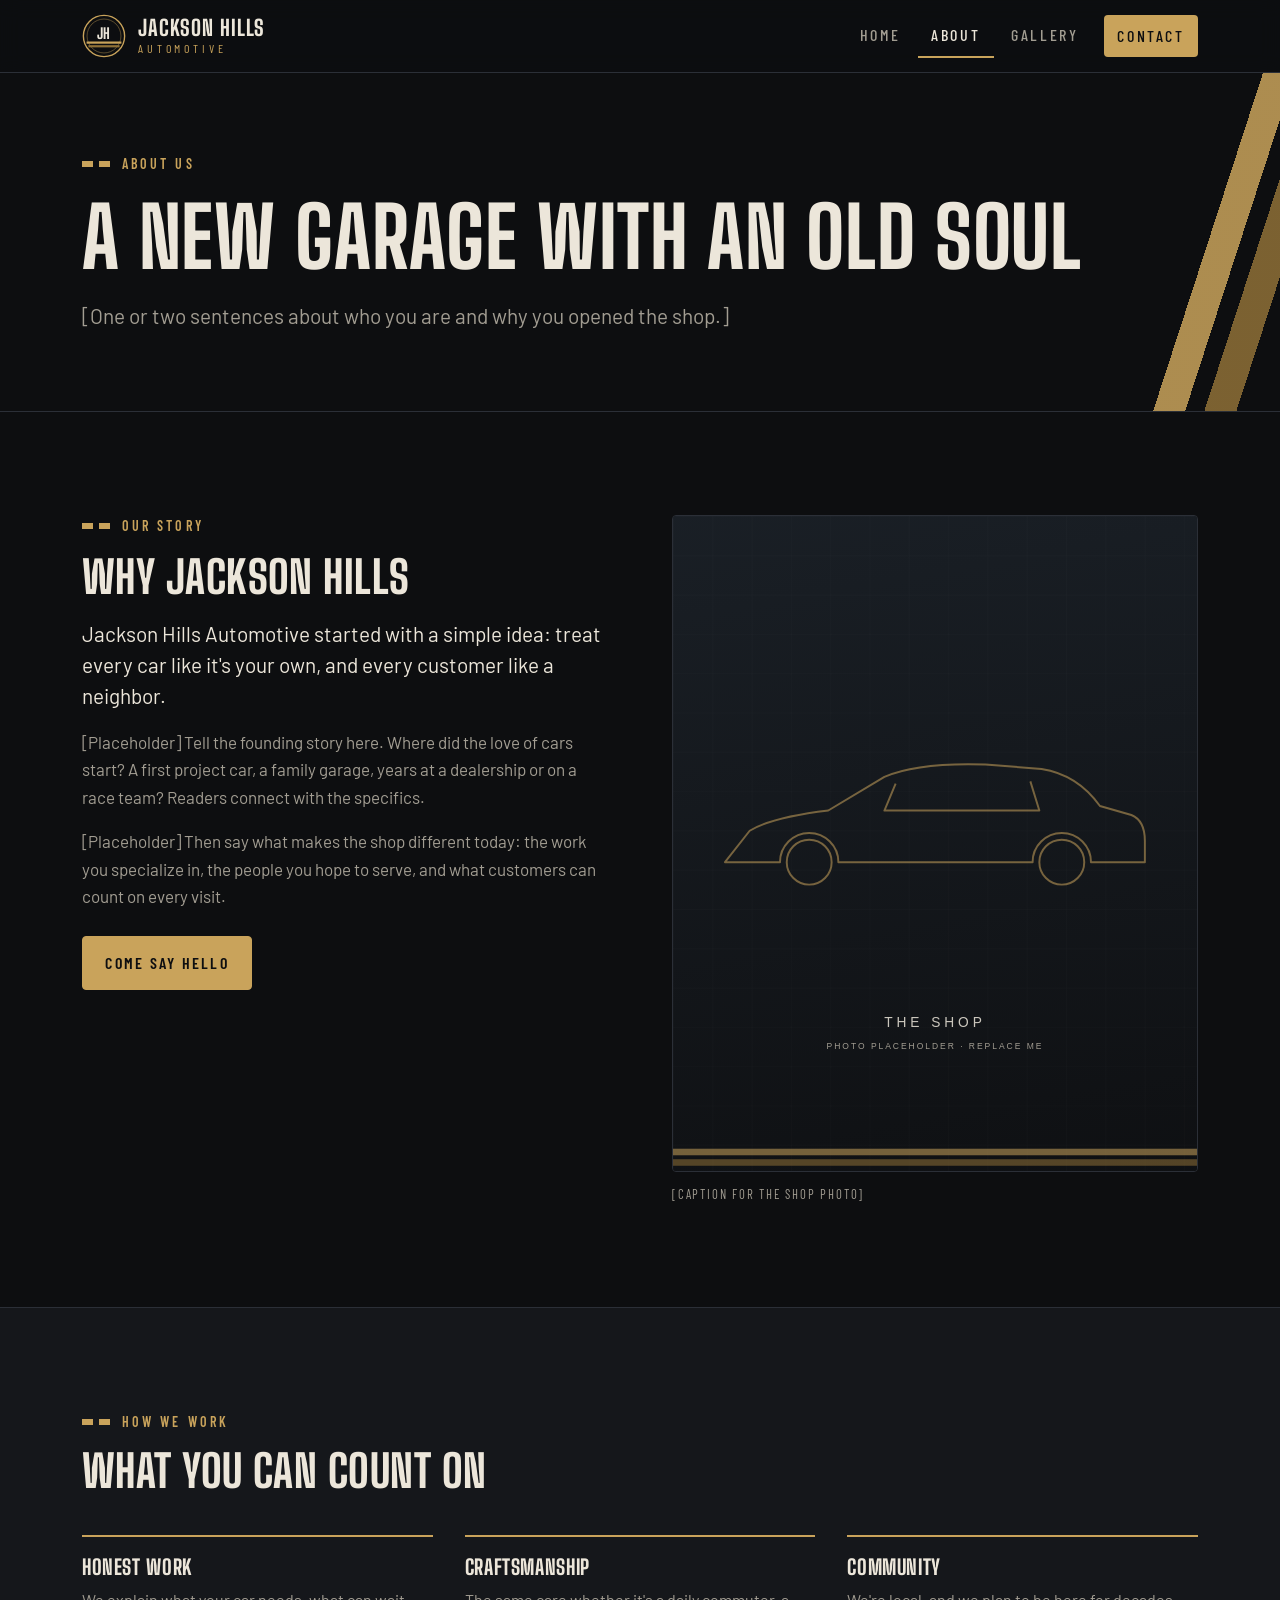
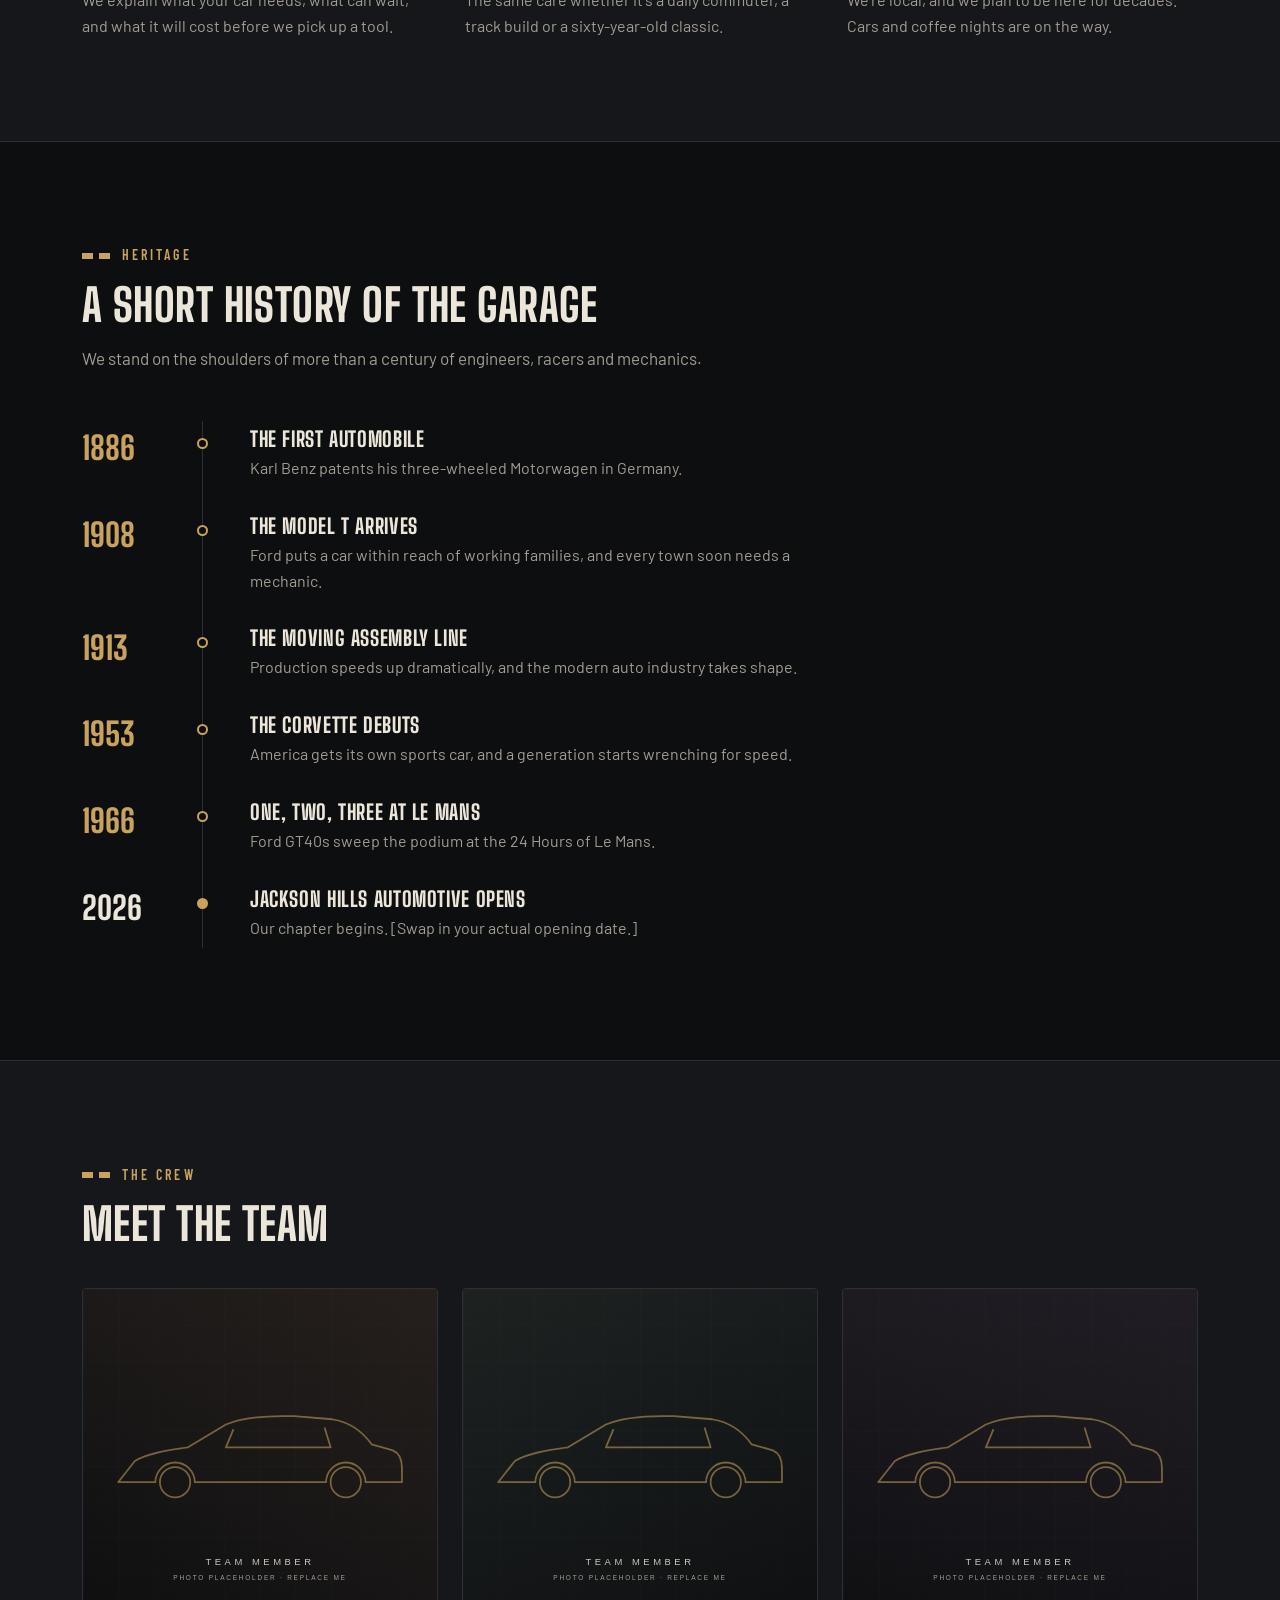
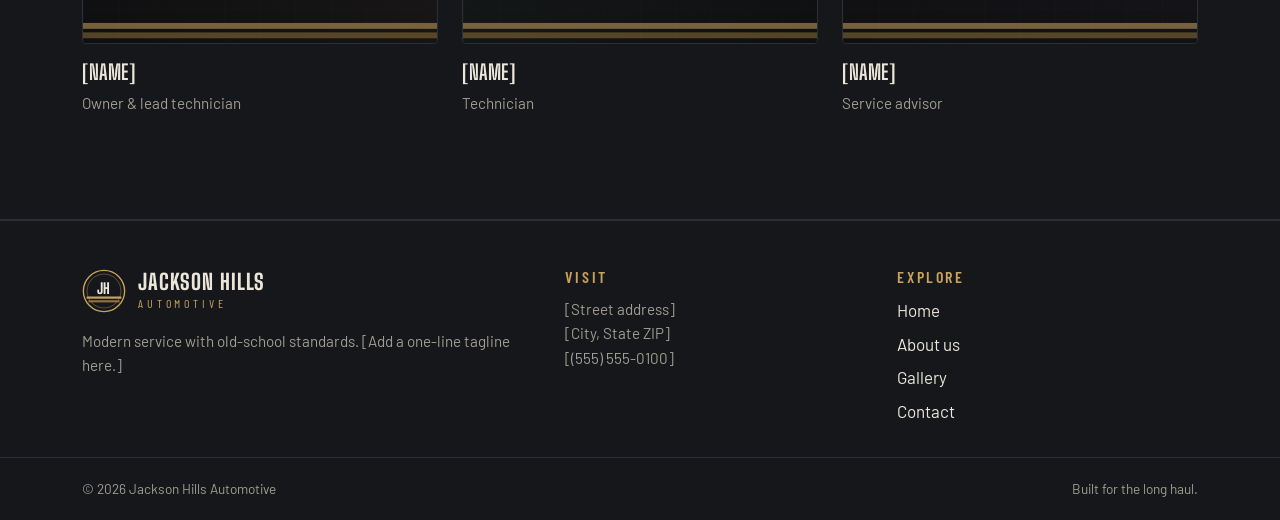
==== about.html @ db12f7b8 "Add starter website: home, about, gallery and contact pages Co-Authored-By: Claude Opus 5.5 (1M cont" ====
<!doctype html>
<html lang="en">
<head>
<meta charset="utf-8">
<meta name="viewport" content="width=device-width, initial-scale=1, viewport-fit=cover">
<title>About | Jackson Hills Automotive</title>
<meta name="description" content="The story, values and team behind Jackson Hills Automotive.">
<meta name="claude:viewport-fit-sides" content="cover">
<link rel="preconnect" href="https://fonts.googleapis.com">
<link rel="preconnect" href="https://fonts.gstatic.com" crossorigin>
<link rel="stylesheet" href="https://fonts.googleapis.com/css2?family=Barlow+Condensed:wght@500;600&family=Barlow:wght@400;500;600&family=Big+Shoulders+Display:wght@700;800;900&display=swap">
<link rel="stylesheet" href="css/style.css">
</head>
<body>
<header class="site-header">
  <div class="wrap">
    <a class="brand" href="index.html" aria-label="Jackson Hills Automotive home">
      <svg viewBox="0 0 48 48" aria-hidden="true"><circle cx="24" cy="24" r="22.5" fill="none" stroke="#c9a35b" stroke-width="1.5"/><circle cx="24" cy="24" r="18.5" fill="none" stroke="#c9a35b" stroke-opacity=".45" stroke-width="1"/><rect x="5" y="30" width="38" height="2.4" fill="#c9a35b"/><rect x="7" y="34" width="34" height="2.4" fill="#8f7037"/><text x="24" y="27" text-anchor="middle" font-family="Big Shoulders Display, Arial Narrow, sans-serif" font-weight="800" font-size="16" fill="#ece6da" letter-spacing="1">JH</text></svg>
      <span class="brand-name"><strong>Jackson Hills</strong><span>Automotive</span></span>
    </a>
    <button class="nav-toggle" type="button" aria-expanded="false" aria-controls="site-nav">Menu</button>
    <nav class="site-nav" id="site-nav" aria-label="Main">
      <ul><li><a href="index.html">Home</a></li><li><a href="about.html" aria-current="page">About</a></li><li><a href="gallery.html">Gallery</a></li><li><a class="nav-cta" href="contact.html">Contact</a></li></ul>
    </nav>
  </div>
</header>
<main>
<section class="page-head">
  <div class="wrap">
    <span class="eyebrow">About us</span>
    <h1>A new garage with an old soul</h1>
    <p class="lead">[One or two sentences about who you are and why you opened the shop.]</p>
  </div>
</section>

<section class="section">
  <div class="wrap split">
    <div class="prose">
      <span class="eyebrow">Our story</span>
      <h2>Why Jackson Hills</h2>
      <p>Jackson Hills Automotive started with a simple idea: treat every car like it's your own, and every customer like a neighbor.</p>
      <p>[Placeholder] Tell the founding story here. Where did the love of cars start? A first project car, a family garage, years at a dealership or on a race team? Readers connect with the specifics.</p>
      <p>[Placeholder] Then say what makes the shop different today: the work you specialize in, the people you hope to serve, and what customers can count on every visit.</p>
      <div class="btn-row" style="margin-top:.5rem"><a class="btn btn-primary" href="contact.html">Come say hello</a></div>
    </div>
    <figure class="framed" style="margin:0">
      <img src="images/about-shop.svg" alt="Placeholder for a photo of the shop" width="800" height="1000">
      <figcaption>[Caption for the shop photo]</figcaption>
    </figure>
  </div>
</section>

<section class="section section-alt">
  <div class="wrap">
    <div class="section-head">
      <span class="eyebrow">How we work</span>
      <h2>What you can count on</h2>
    </div>
    <ul class="values">
      <li><h3>Honest work</h3><p>We explain what your car needs, what can wait, and what it will cost before we pick up a tool.</p></li>
      <li><h3>Craftsmanship</h3><p>The same care whether it's a daily commuter, a track build or a sixty-year-old classic.</p></li>
      <li><h3>Community</h3><p>We're local, and we plan to be here for decades. Cars and coffee nights are on the way.</p></li>
    </ul>
  </div>
</section>

<section class="section">
  <div class="wrap">
    <div class="section-head">
      <span class="eyebrow">Heritage</span>
      <h2>A short history of the garage</h2>
      <p class="muted">We stand on the shoulders of more than a century of engineers, racers and mechanics.</p>
    </div>
    <ol class="timeline">
      <li><time>1886</time><div><h3>The first automobile</h3><p>Karl Benz patents his three-wheeled Motorwagen in Germany.</p></div></li>
      <li><time>1908</time><div><h3>The Model T arrives</h3><p>Ford puts a car within reach of working families, and every town soon needs a mechanic.</p></div></li>
      <li><time>1913</time><div><h3>The moving assembly line</h3><p>Production speeds up dramatically, and the modern auto industry takes shape.</p></div></li>
      <li><time>1953</time><div><h3>The Corvette debuts</h3><p>America gets its own sports car, and a generation starts wrenching for speed.</p></div></li>
      <li><time>1966</time><div><h3>One, two, three at Le Mans</h3><p>Ford GT40s sweep the podium at the 24 Hours of Le Mans.</p></div></li>
      <li class="now"><time>2026</time><div><h3>Jackson Hills Automotive opens</h3><p>Our chapter begins. [Swap in your actual opening date.]</p></div></li>
    </ol>
  </div>
</section>

<section class="section section-alt">
  <div class="wrap">
    <div class="section-head">
      <span class="eyebrow">The crew</span>
      <h2>Meet the team</h2>
    </div>
    <div class="team">
      <figure><img src="images/team-1.svg" alt="Placeholder for a team photo" width="600" height="600"><figcaption><strong>[Name]</strong><span>Owner &amp; lead technician</span></figcaption></figure>
      <figure><img src="images/team-2.svg" alt="Placeholder for a team photo" width="600" height="600"><figcaption><strong>[Name]</strong><span>Technician</span></figcaption></figure>
      <figure><img src="images/team-3.svg" alt="Placeholder for a team photo" width="600" height="600"><figcaption><strong>[Name]</strong><span>Service advisor</span></figcaption></figure>
    </div>
  </div>
</section>
</main>
<footer class="site-footer">
  <div class="wrap">
    <div>
      <a class="brand" href="index.html"><svg viewBox="0 0 48 48" aria-hidden="true"><circle cx="24" cy="24" r="22.5" fill="none" stroke="#c9a35b" stroke-width="1.5"/><circle cx="24" cy="24" r="18.5" fill="none" stroke="#c9a35b" stroke-opacity=".45" stroke-width="1"/><rect x="5" y="30" width="38" height="2.4" fill="#c9a35b"/><rect x="7" y="34" width="34" height="2.4" fill="#8f7037"/><text x="24" y="27" text-anchor="middle" font-family="Big Shoulders Display, Arial Narrow, sans-serif" font-weight="800" font-size="16" fill="#ece6da" letter-spacing="1">JH</text></svg><span class="brand-name"><strong>Jackson Hills</strong><span>Automotive</span></span></a>
      <p style="margin-top:1rem">Modern service with old-school standards. [Add a one-line tagline here.]</p>
    </div>
    <div>
      <h3>Visit</h3>
      <p>[Street address]<br>[City, State ZIP]<br>[(555) 555-0100]</p>
    </div>
    <div>
      <h3>Explore</h3>
      <ul><li><a href="index.html">Home</a></li><li><a href="about.html">About us</a></li><li><a href="gallery.html">Gallery</a></li><li><a href="contact.html">Contact</a></li></ul>
    </div>
  </div>
  <div class="footer-base"><div class="wrap"><span>&copy; <span data-year>2026</span> Jackson Hills Automotive</span><span>Built for the long haul.</span></div></div>
</footer>
<script src="js/main.js"></script>
</body>
</html>
---- css/style.css ----
/* Jackson Hills Automotive
   Layout: dark garage floor, brass heritage accents, twin racing stripes as the recurring mark.
   Single dark theme by design. */
:root {
  --ink: #0d0e10;        /* page background */
  --panel: #15171b;      /* raised surfaces */
  --panel-2: #1d2026;    /* inputs, hover */
  --line: #2b2f37;       /* hairlines */
  --fg: #ece6da;         /* warm parchment text */
  --muted: #a29d92;      /* secondary text */
  --brass: #c9a35b;      /* heritage accent */
  --brass-deep: #8f7037; /* accent shade */

  --font-display: "Big Shoulders Display", "Arial Narrow", Impact, sans-serif;
  --font-body: "Barlow", "Helvetica Neue", Arial, sans-serif;
  --font-label: "Barlow Condensed", "Arial Narrow", Arial, sans-serif;

  --step--1: 0.875rem;
  --step-0: 1.0625rem;
  --step-1: 1.3rem;
  --step-2: 1.75rem;
  --step-3: clamp(2.1rem, 4vw, 2.8rem);
  --step-4: clamp(2.8rem, 7vw, 5.2rem);

  --radius: 4px;
  --wrap: 1180px;
  color-scheme: dark;
}

*, *::before, *::after { box-sizing: border-box; }
html { scroll-behavior: smooth; }
@media (prefers-reduced-motion: reduce) {
  html { scroll-behavior: auto; }
  *, *::before, *::after { animation: none !important; transition: none !important; }
}

body {
  margin: 0;
  background: var(--ink);
  color: var(--fg);
  font-family: var(--font-body);
  font-size: var(--step-0);
  line-height: 1.6;
  -webkit-font-smoothing: antialiased;
}
body::before {
  content: "";
  position: fixed;
  inset: 0 0 auto;
  height: env(safe-area-inset-top, 0px);
  z-index: 60;
  background: var(--ink);
}

img { max-width: 100%; height: auto; display: block; }
a { color: var(--brass); }
a:focus-visible, button:focus-visible, input:focus-visible, select:focus-visible, textarea:focus-visible {
  outline: 2px solid var(--brass);
  outline-offset: 3px;
}

.wrap {
  max-width: var(--wrap);
  margin-inline: auto;
  padding-left: max(16px, env(safe-area-inset-left, 0px));
  padding-right: max(16px, env(safe-area-inset-right, 0px));
}
@media (min-width: 700px) {
  .wrap { padding-left: max(32px, env(safe-area-inset-left, 0px)); padding-right: max(32px, env(safe-area-inset-right, 0px)); }
}

h1, h2, h3 {
  font-family: var(--font-display);
  font-weight: 800;
  line-height: 1.02;
  letter-spacing: 0.01em;
  text-transform: uppercase;
  text-wrap: balance;
  margin: 0;
}
h1 { font-size: var(--step-4); }
h2 { font-size: var(--step-3); }
h3 { font-size: var(--step-1); letter-spacing: 0.03em; }
p { margin: 0; max-width: 65ch; }

.eyebrow {
  font-family: var(--font-label);
  font-weight: 600;
  font-size: var(--step--1);
  letter-spacing: 0.22em;
  text-transform: uppercase;
  color: var(--brass);
  display: inline-flex;
  align-items: center;
  gap: 0.75rem;
}
.eyebrow::before {
  content: "";
  width: 28px;
  height: 6px;
  background: linear-gradient(90deg, var(--brass) 0 40%, transparent 40% 60%, var(--brass) 60%);
}
.lead { font-size: var(--step-1); color: var(--muted); line-height: 1.5; }
.muted { color: var(--muted); }

/* Buttons */
.btn {
  display: inline-flex;
  align-items: center;
  gap: 0.6rem;
  font-family: var(--font-label);
  font-weight: 600;
  font-size: 1rem;
  letter-spacing: 0.14em;
  text-transform: uppercase;
  text-decoration: none;
  padding: 0.85rem 1.4rem;
  border-radius: var(--radius);
  border: 1px solid var(--brass);
  cursor: pointer;
  transition: background 0.2s, color 0.2s, transform 0.2s;
}
.btn-primary { background: var(--brass); color: var(--ink); }
.btn-primary:hover { background: var(--fg); border-color: var(--fg); }
.btn-ghost { background: transparent; color: var(--fg); border-color: var(--line); }
.btn-ghost:hover { border-color: var(--brass); color: var(--brass); }
.btn-row { display: flex; flex-wrap: wrap; gap: 0.75rem; }

/* Header */
.site-header {
  position: sticky;
  top: env(safe-area-inset-top, 0px);
  z-index: 50;
  background: color-mix(in srgb, var(--ink) 88%, transparent);
  backdrop-filter: blur(10px);
  -webkit-backdrop-filter: blur(10px);
  border-bottom: 1px solid var(--line);
}
.site-header .wrap {
  display: flex;
  align-items: center;
  justify-content: space-between;
  gap: 1rem;
  min-height: 72px;
}
.brand {
  display: flex;
  align-items: center;
  gap: 0.75rem;
  text-decoration: none;
  color: var(--fg);
}
.brand svg { width: 44px; height: 44px; flex: none; }
.brand-name { display: flex; flex-direction: column; line-height: 1; }
.brand-name strong {
  font-family: var(--font-display);
  font-weight: 800;
  font-size: 1.35rem;
  letter-spacing: 0.04em;
  text-transform: uppercase;
}
.brand-name span {
  font-family: var(--font-label);
  font-size: 0.75rem;
  letter-spacing: 0.32em;
  text-transform: uppercase;
  color: var(--brass);
  margin-top: 0.2rem;
}
.nav-toggle {
  display: none;
  background: none;
  border: 1px solid var(--line);
  color: var(--fg);
  border-radius: var(--radius);
  padding: 0.5rem 0.7rem;
  font-family: var(--font-label);
  letter-spacing: 0.14em;
  text-transform: uppercase;
  cursor: pointer;
}
.site-nav ul { list-style: none; margin: 0; padding: 0; display: flex; gap: 0.25rem; align-items: center; }
.site-nav a {
  display: block;
  font-family: var(--font-label);
  font-weight: 500;
  font-size: 1rem;
  letter-spacing: 0.16em;
  text-transform: uppercase;
  text-decoration: none;
  color: var(--muted);
  padding: 0.5rem 0.85rem;
  border-bottom: 2px solid transparent;
}
.site-nav a:hover { color: var(--fg); }
.site-nav a[aria-current="page"] { color: var(--fg); border-bottom-color: var(--brass); }
.site-nav .nav-cta { color: var(--ink); background: var(--brass); border-radius: var(--radius); border-bottom: 0; margin-left: 0.5rem; }
.site-nav .nav-cta:hover { background: var(--fg); color: var(--ink); }
.site-nav .nav-cta[aria-current="page"] { border-bottom: 0; }

@media (max-width: 820px) {
  .nav-toggle { display: inline-block; }
  .site-nav {
    position: absolute;
    inset: 100% 0 auto;
    background: var(--ink);
    border-bottom: 1px solid var(--line);
    padding-left: max(16px, env(safe-area-inset-left, 0px));
    padding-right: max(16px, env(safe-area-inset-right, 0px));
    padding-block: 0.5rem 1rem;
  }
  .site-nav:not(.is-open) { display: none; }
  .site-nav ul { flex-direction: column; align-items: stretch; }
  .site-nav a { padding: 0.8rem 0; border-bottom: 1px solid var(--line); }
  .site-nav a[aria-current="page"] { border-bottom-color: var(--brass); }
  .site-nav .nav-cta { margin: 0.75rem 0 0; text-align: center; padding: 0.8rem; }
}

/* Sections */
.section { padding-block: clamp(3.5rem, 8vw, 6.5rem); }
.section-head { display: grid; gap: 1rem; margin-bottom: 2.5rem; }
.section-alt { background: var(--panel); border-block: 1px solid var(--line); }

/* Racing stripe divider */
.stripes {
  height: 14px;
  background:
    linear-gradient(var(--brass), var(--brass)) 0 0 / 100% 5px no-repeat,
    linear-gradient(var(--brass-deep), var(--brass-deep)) 0 100% / 100% 5px no-repeat;
}

/* Hero */
.hero { position: relative; overflow: hidden; border-bottom: 1px solid var(--line); }
.hero::before {
  content: "";
  position: absolute;
  inset: 0;
  background:
    radial-gradient(ellipse 60% 70% at 85% 30%, rgba(201, 163, 91, 0.12), transparent 70%),
    repeating-linear-gradient(90deg, transparent 0 119px, rgba(236, 230, 218, 0.03) 119px 120px);
  pointer-events: none;
}
.hero .wrap {
  position: relative;
  display: grid;
  grid-template-columns: minmax(0, 1.1fr) minmax(0, 1fr);
  gap: clamp(2rem, 5vw, 4rem);
  align-items: center;
  padding-block: clamp(3rem, 8vw, 6rem);
}
.hero-copy { display: grid; gap: 1.5rem; min-width: 0; }
.hero h1 em { font-style: normal; color: var(--brass); }
.hero-media { position: relative; min-width: 0; }
.hero-media img { width: 100%; aspect-ratio: 4 / 3; object-fit: cover; border: 1px solid var(--line); border-radius: var(--radius); }
.plate {
  position: absolute;
  left: -14px;
  bottom: -14px;
  background: var(--fg);
  color: var(--ink);
  font-family: var(--font-label);
  font-weight: 600;
  letter-spacing: 0.2em;
  text-transform: uppercase;
  font-size: 0.8rem;
  padding: 0.55rem 0.9rem;
  border-radius: 3px;
  box-shadow: 0 0 0 3px var(--ink), 0 0 0 4px var(--brass);
}
@media (max-width: 820px) {
  .hero .wrap { grid-template-columns: 1fr; }
  .plate { left: 10px; bottom: -12px; }
}

/* Gauge strip */
.gauges { border-bottom: 1px solid var(--line); }
.gauges ul {
  list-style: none;
  margin: 0;
  padding: 0;
  display: grid;
  grid-template-columns: repeat(auto-fit, minmax(200px, 1fr));
}
.gauges li {
  padding: 1.5rem 1.25rem;
  border-right: 1px solid var(--line);
  display: grid;
  gap: 0.3rem;
}
.gauges li:last-child { border-right: 0; }
.gauges b {
  font-family: var(--font-display);
  font-size: 1.6rem;
  text-transform: uppercase;
  letter-spacing: 0.03em;
}
.gauges span { color: var(--muted); font-size: var(--step--1); }
@media (max-width: 520px) { .gauges li { border-right: 0; border-bottom: 1px solid var(--line); } }

/* Service cards */
.grid-4 { display: grid; grid-template-columns: repeat(auto-fit, minmax(240px, 1fr)); gap: 1px; background: var(--line); border: 1px solid var(--line); }
.service { background: var(--ink); padding: 2rem 1.5rem; display: grid; gap: 0.9rem; align-content: start; transition: background 0.2s; min-width: 0; }
.service:hover { background: var(--panel); }
.service svg { width: 40px; height: 40px; color: var(--brass); }
.service p { color: var(--muted); font-size: 1rem; }
.section-alt .service { background: var(--panel); }
.section-alt .service:hover { background: var(--panel-2); }

/* Heritage band */
.heritage .wrap { display: grid; grid-template-columns: minmax(0, 1fr) minmax(0, 1.3fr); gap: clamp(2rem, 5vw, 4rem); align-items: center; }
.year {
  font-family: var(--font-display);
  font-weight: 900;
  font-size: clamp(6rem, 18vw, 12rem);
  line-height: 0.85;
  color: transparent;
  -webkit-text-stroke: 2px var(--brass);
  letter-spacing: 0.02em;
}
.heritage blockquote { margin: 0; display: grid; gap: 1.25rem; }
.heritage blockquote p { font-size: var(--step-1); line-height: 1.5; }
.heritage cite { font-family: var(--font-label); font-style: normal; letter-spacing: 0.18em; text-transform: uppercase; color: var(--muted); font-size: var(--step--1); }
@media (max-width: 820px) { .heritage .wrap { grid-template-columns: 1fr; } }

/* CTA band */
.cta-band { background: var(--brass); color: var(--ink); }
.cta-band .wrap { display: flex; flex-wrap: wrap; align-items: center; justify-content: space-between; gap: 1.5rem; padding-block: 3rem; }
.cta-band h2 { font-size: var(--step-3); }
.cta-band p { color: var(--ink); opacity: 0.8; }
.cta-band .btn { background: var(--ink); color: var(--fg); border-color: var(--ink); }
.cta-band .btn:hover { background: var(--panel-2); }

/* Page header */
.page-head { border-bottom: 1px solid var(--line); position: relative; overflow: hidden; }
.page-head::after {
  content: "";
  position: absolute;
  right: -40px;
  top: 0;
  bottom: 0;
  width: 160px;
  background: linear-gradient(90deg, transparent 0 30%, var(--brass) 30% 50%, transparent 50% 62%, var(--brass-deep) 62% 82%, transparent 82%);
  transform: skewX(-18deg);
  opacity: 0.85;
}
.page-head .wrap { padding-block: clamp(3rem, 7vw, 5rem); display: grid; gap: 1.25rem; position: relative; z-index: 1; }
@media (max-width: 600px) { .page-head::after { width: 90px; right: -50px; opacity: 0.5; } }

/* About */
.split { display: grid; grid-template-columns: minmax(0, 1fr) minmax(0, 1fr); gap: clamp(2rem, 5vw, 4rem); align-items: start; }
.split > * { min-width: 0; }
.prose { display: grid; gap: 1.1rem; }
.prose p { color: var(--muted); }
.prose p:first-of-type { color: var(--fg); font-size: var(--step-1); line-height: 1.5; }
.framed img { width: 100%; aspect-ratio: 4 / 5; object-fit: cover; border: 1px solid var(--line); border-radius: var(--radius); }
.framed figcaption { font-family: var(--font-label); letter-spacing: 0.14em; text-transform: uppercase; font-size: 0.8rem; color: var(--muted); margin-top: 0.75rem; }
@media (max-width: 820px) { .split { grid-template-columns: 1fr; } }

.values { list-style: none; margin: 0; padding: 0; display: grid; grid-template-columns: repeat(auto-fit, minmax(240px, 1fr)); gap: 2rem; }
.values li { display: grid; gap: 0.6rem; border-top: 2px solid var(--brass); padding-top: 1.25rem; }
.values p { color: var(--muted); font-size: 1rem; }

/* Timeline */
.timeline { list-style: none; margin: 0; padding: 0; position: relative; display: grid; gap: 0; }
.timeline::before { content: ""; position: absolute; left: 7.5rem; top: 0.6rem; bottom: 0.6rem; width: 1px; background: var(--line); }
.timeline li { display: grid; grid-template-columns: 7.5rem minmax(0, 1fr); gap: 2rem; padding-block: 1.1rem; position: relative; }
.timeline li::before {
  content: "";
  position: absolute;
  left: calc(7.5rem - 5px);
  top: 1.65rem;
  width: 11px;
  height: 11px;
  border-radius: 50%;
  background: var(--ink);
  border: 2px solid var(--brass);
}
.timeline time {
  font-family: var(--font-display);
  font-weight: 800;
  font-size: 2rem;
  line-height: 1;
  color: var(--brass);
  font-variant-numeric: tabular-nums;
  padding-top: 0.2rem;
}
.timeline div { padding-left: 1rem; display: grid; gap: 0.3rem; }
.timeline p { color: var(--muted); font-size: 1rem; }
.timeline li.now time { color: var(--fg); }
.timeline li.now::before { background: var(--brass); }
@media (max-width: 560px) {
  .timeline::before { left: 4.5rem; }
  .timeline li { grid-template-columns: 4.5rem minmax(0, 1fr); gap: 1rem; }
  .timeline li::before { left: calc(4.5rem - 5px); }
  .timeline time { font-size: 1.4rem; }
}

.team { display: grid; grid-template-columns: repeat(auto-fit, minmax(220px, 1fr)); gap: 1.5rem; }
.team figure { margin: 0; display: grid; gap: 0.75rem; }
.team img { width: 100%; aspect-ratio: 1; object-fit: cover; border: 1px solid var(--line); border-radius: var(--radius); }
.team strong { font-family: var(--font-display); font-size: 1.3rem; text-transform: uppercase; letter-spacing: 0.03em; display: block; }
.team span { color: var(--muted); font-size: 0.95rem; }

/* Gallery */
.filters { display: flex; flex-wrap: wrap; gap: 0.5rem; margin-bottom: 2rem; }
.chip {
  font-family: var(--font-label);
  font-weight: 500;
  letter-spacing: 0.14em;
  text-transform: uppercase;
  font-size: 0.9rem;
  padding: 0.5rem 1rem;
  border-radius: 999px;
  border: 1px solid var(--line);
  background: transparent;
  color: var(--muted);
  cursor: pointer;
}
.chip:hover { color: var(--fg); border-color: var(--muted); }
.chip[aria-pressed="true"] { background: var(--fg); color: var(--ink); border-color: var(--fg); }
.gallery { display: grid; grid-template-columns: repeat(auto-fill, minmax(280px, 1fr)); gap: 1rem; }
.gallery figure { margin: 0; }
.gallery button {
  display: block;
  width: 100%;
  padding: 0;
  border: 1px solid var(--line);
  border-radius: var(--radius);
  background: var(--panel);
  cursor: zoom-in;
  overflow: hidden;
}
.gallery img { width: 100%; aspect-ratio: 4 / 3; object-fit: cover; transition: transform 0.4s ease; }
.gallery button:hover img { transform: scale(1.04); }
.gallery figcaption { display: flex; justify-content: space-between; gap: 1rem; padding-top: 0.6rem; font-size: 0.95rem; }
.gallery figcaption span { font-family: var(--font-label); letter-spacing: 0.14em; text-transform: uppercase; font-size: 0.8rem; color: var(--brass); }

.lightbox {
  position: fixed;
  inset: 0;
  z-index: 100;
  background: rgba(8, 9, 10, 0.94);
  display: grid;
  place-items: center;
  padding: max(16px, env(safe-area-inset-top, 0px)) max(16px, env(safe-area-inset-right, 0px)) max(16px, env(safe-area-inset-bottom, 0px)) max(16px, env(safe-area-inset-left, 0px));
}
.lightbox figure { margin: 0; max-width: min(1100px, 100%); display: grid; gap: 0.75rem; }
.lightbox img { max-height: 78vh; width: auto; margin-inline: auto; border-radius: var(--radius); }
.lightbox figcaption { text-align: center; color: var(--muted); }
.lightbox-close {
  position: absolute;
  top: calc(16px + env(safe-area-inset-top, 0px));
  right: calc(16px + env(safe-area-inset-right, 0px));
  background: var(--panel);
  color: var(--fg);
  border: 1px solid var(--line);
  border-radius: var(--radius);
  padding: 0.5rem 0.9rem;
  font-family: var(--font-label);
  letter-spacing: 0.14em;
  text-transform: uppercase;
  cursor: pointer;
}

/* Contact */
.contact-grid { display: grid; grid-template-columns: minmax(0, 1.4fr) minmax(0, 1fr); gap: clamp(2rem, 5vw, 4rem); align-items: start; }
@media (max-width: 900px) { .contact-grid { grid-template-columns: 1fr; } }
.form { display: grid; gap: 1.1rem; }
.form-row { display: grid; grid-template-columns: repeat(auto-fit, minmax(220px, 1fr)); gap: 1.1rem; }
.field { display: grid; gap: 0.4rem; min-width: 0; }
.field label { font-family: var(--font-label); font-weight: 500; letter-spacing: 0.14em; text-transform: uppercase; font-size: 0.85rem; color: var(--muted); }
.field input, .field select, .field textarea {
  width: 100%;
  font: inherit;
  font-size: 1rem;
  color: var(--fg);
  background: var(--panel-2);
  border: 1px solid var(--line);
  border-radius: var(--radius);
  padding: 0.75rem 0.9rem;
}
.field textarea { min-height: 150px; resize: vertical; }
.field input:focus, .field select:focus, .field textarea:focus { border-color: var(--brass); outline: none; box-shadow: 0 0 0 3px rgba(201, 163, 91, 0.2); }
.form-note { font-size: 0.95rem; color: var(--muted); }
.form-status { padding: 0.9rem 1rem; border: 1px solid var(--brass); border-radius: var(--radius); background: rgba(201, 163, 91, 0.08); }

.info-card { background: var(--panel); border: 1px solid var(--line); border-radius: var(--radius); padding: 2rem 1.75rem; display: grid; gap: 1.75rem; }
.info-card dl { margin: 0; display: grid; gap: 1.25rem; }
.info-card dt { font-family: var(--font-label); letter-spacing: 0.18em; text-transform: uppercase; font-size: 0.8rem; color: var(--brass); }
.info-card dd { margin: 0.25rem 0 0; }
.hours { width: 100%; border-collapse: collapse; font-variant-numeric: tabular-nums; }
.hours td { padding: 0.45rem 0; border-bottom: 1px solid var(--line); }
.hours td:last-child { text-align: right; color: var(--muted); }

/* Footer */
.site-footer { border-top: 1px solid var(--line); background: var(--panel); }
.site-footer .wrap { display: grid; grid-template-columns: minmax(0, 1.5fr) repeat(2, minmax(0, 1fr)); gap: 2rem; padding-block: 3rem 2rem; }
.site-footer h3 { font-size: 1rem; letter-spacing: 0.16em; color: var(--brass); font-family: var(--font-label); font-weight: 600; margin-bottom: 0.75rem; }
.site-footer ul { list-style: none; margin: 0; padding: 0; display: grid; gap: 0.4rem; }
.site-footer a { color: var(--fg); text-decoration: none; }
.site-footer a:hover { color: var(--brass); }
.site-footer p { color: var(--muted); font-size: 0.95rem; }
.footer-base { border-top: 1px solid var(--line); }
.footer-base .wrap { display: flex; flex-wrap: wrap; justify-content: space-between; gap: 0.5rem; padding-block: 1.25rem; font-size: 0.85rem; color: var(--muted); grid-template-columns: none; }
@media (max-width: 700px) { .site-footer .wrap { grid-template-columns: 1fr; } }
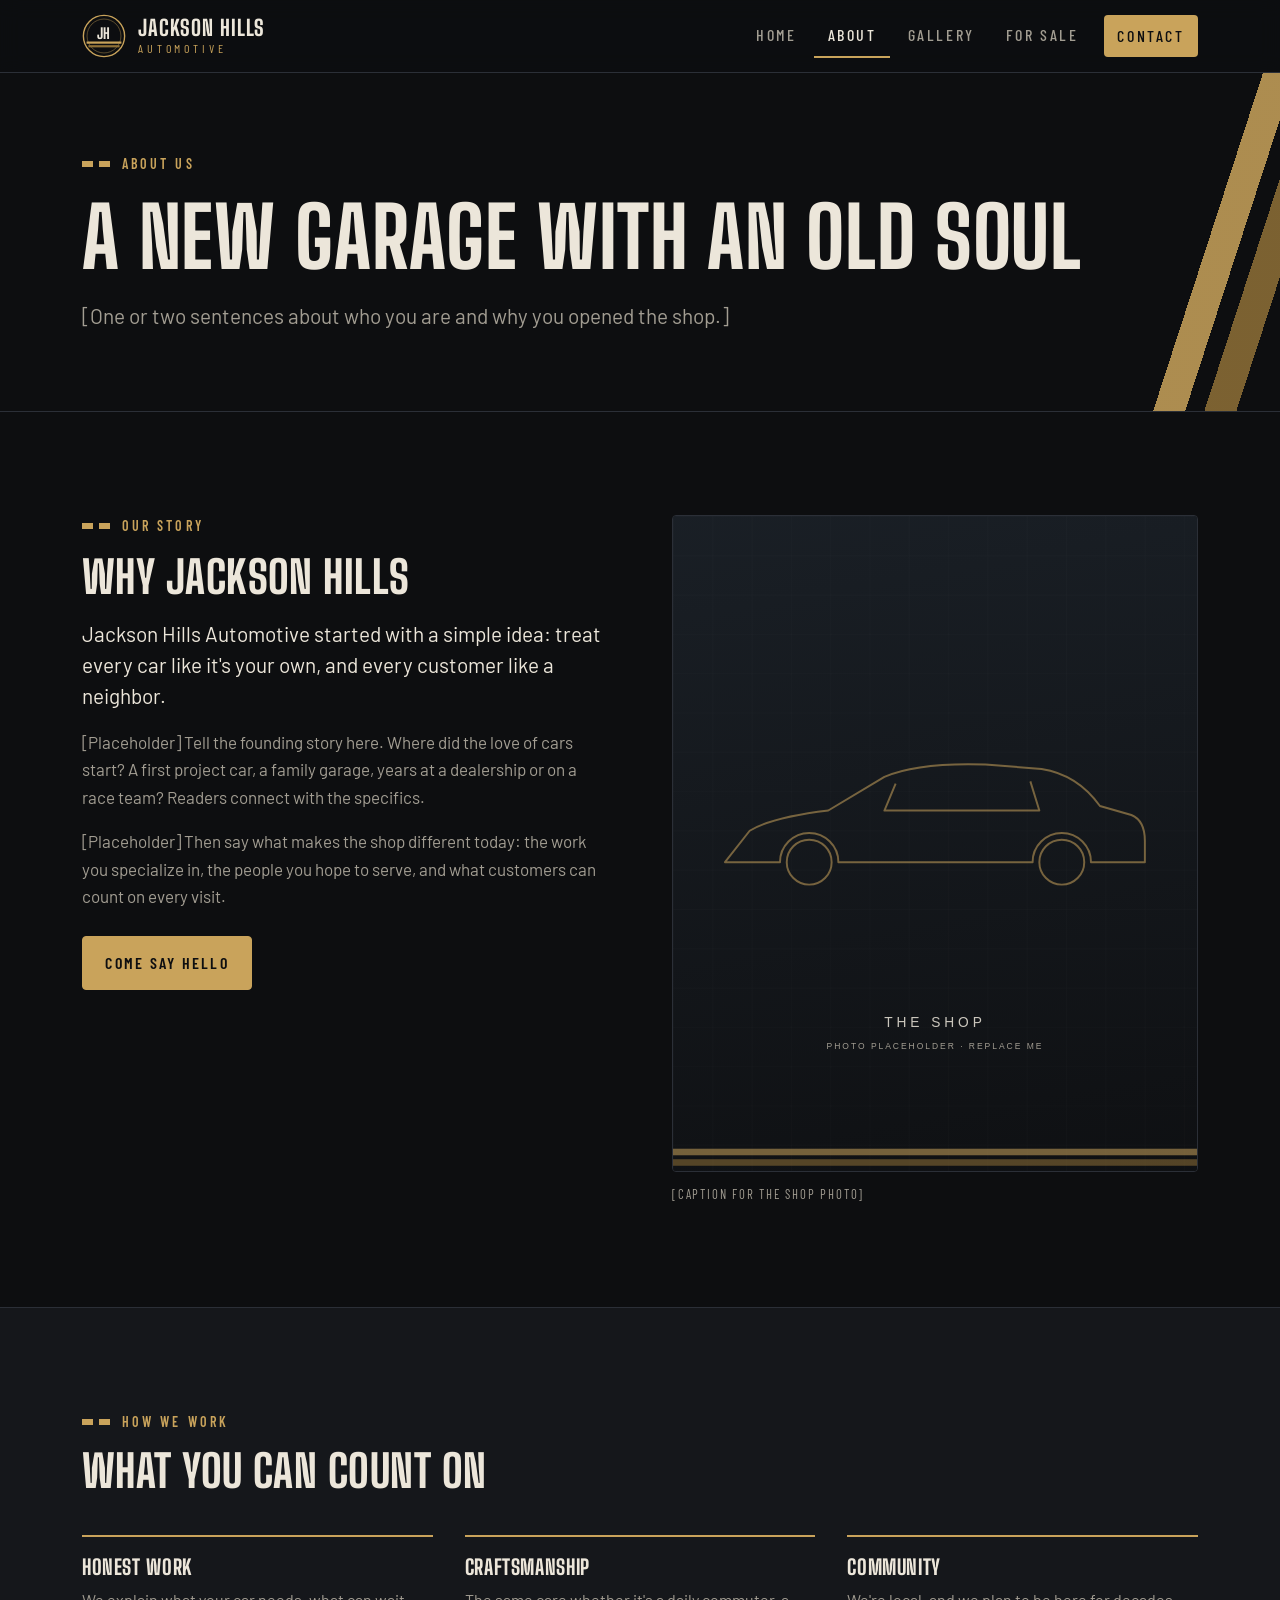
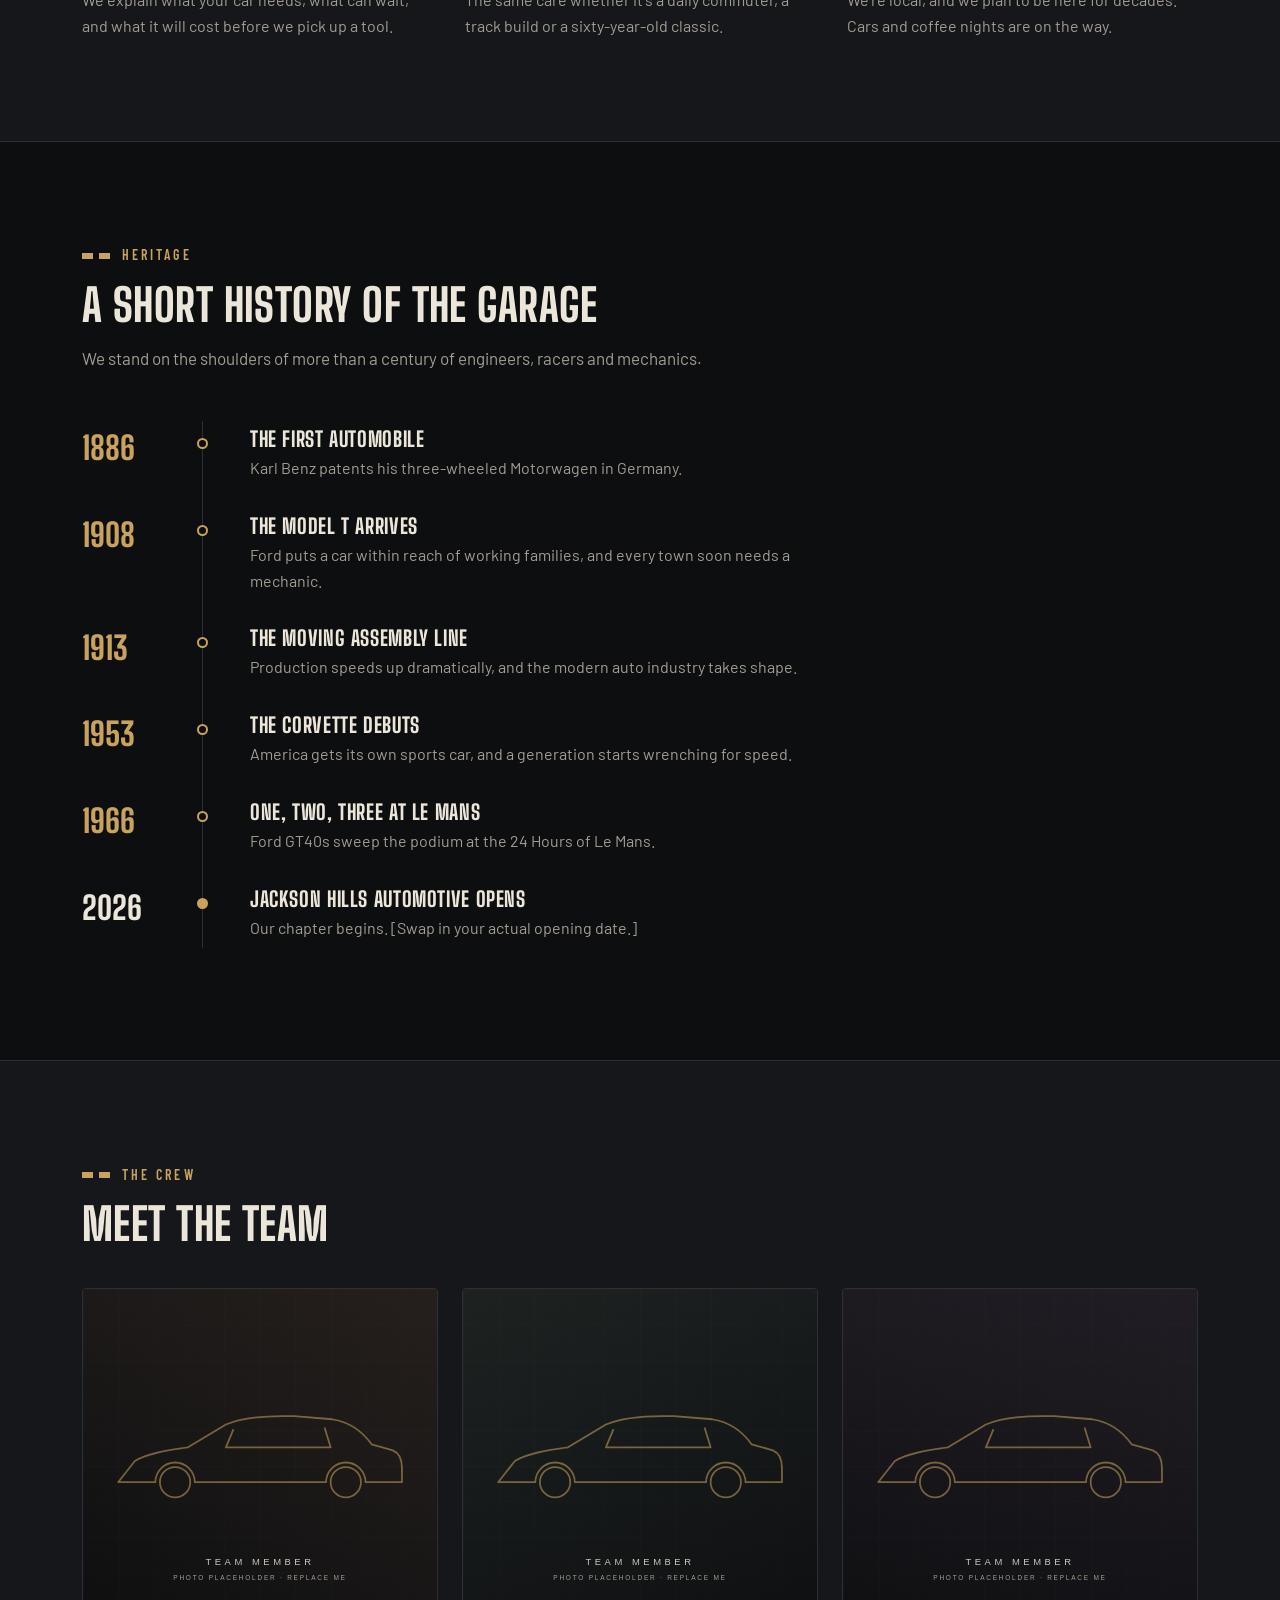
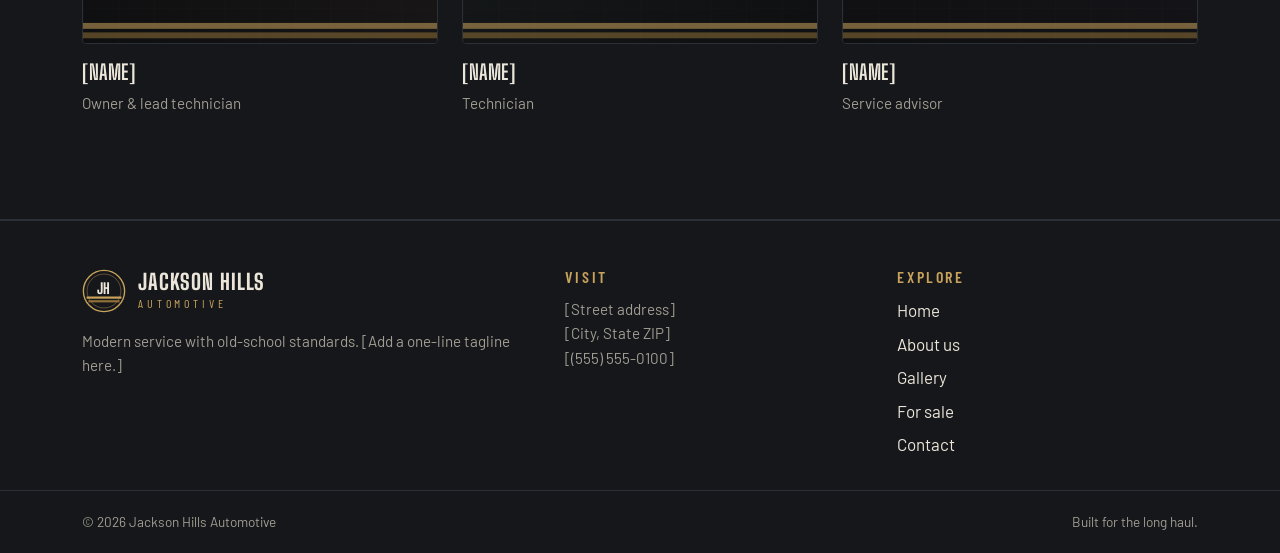
==== commit 7848f32b: "Add For Sale page with vehicle listings Co-Authored-By: Claude Opus 5.5 (1M context) <noreply@anthro" ====
--- a/about.html
+++ b/about.html
@@ -20,7 +20,7 @@
     </a>
     <button class="nav-toggle" type="button" aria-expanded="false" aria-controls="site-nav">Menu</button>
     <nav class="site-nav" id="site-nav" aria-label="Main">
-      <ul><li><a href="index.html">Home</a></li><li><a href="about.html" aria-current="page">About</a></li><li><a href="gallery.html">Gallery</a></li><li><a class="nav-cta" href="contact.html">Contact</a></li></ul>
+      <ul><li><a href="index.html">Home</a></li><li><a href="about.html" aria-current="page">About</a></li><li><a href="gallery.html">Gallery</a></li><li><a href="for-sale.html">For Sale</a></li><li><a class="nav-cta" href="contact.html">Contact</a></li></ul>
     </nav>
   </div>
 </header>
@@ -108,7 +108,7 @@
     </div>
     <div>
       <h3>Explore</h3>
-      <ul><li><a href="index.html">Home</a></li><li><a href="about.html">About us</a></li><li><a href="gallery.html">Gallery</a></li><li><a href="contact.html">Contact</a></li></ul>
+      <ul><li><a href="index.html">Home</a></li><li><a href="about.html">About us</a></li><li><a href="gallery.html">Gallery</a></li><li><a href="for-sale.html">For sale</a></li><li><a href="contact.html">Contact</a></li></ul>
     </div>
   </div>
   <div class="footer-base"><div class="wrap"><span>&copy; <span data-year>2026</span> Jackson Hills Automotive</span><span>Built for the long haul.</span></div></div>
--- a/css/style.css
+++ b/css/style.css
@@ -10,6 +10,7 @@
   --muted: #a29d92;      /* secondary text */
   --brass: #c9a35b;      /* heritage accent */
   --brass-deep: #8f7037; /* accent shade */
+  --redline: #d0462f;    /* tachometer redline */
 
   --font-display: "Big Shoulders Display", "Arial Narrow", Impact, sans-serif;
   --font-body: "Barlow", "Helvetica Neue", Arial, sans-serif;
@@ -267,8 +268,39 @@
   border-radius: 3px;
   box-shadow: 0 0 0 3px var(--ink), 0 0 0 4px var(--brass);
 }
+/* Tachometer */
+.tach {
+  position: absolute;
+  right: -28px;
+  bottom: -40px;
+  width: clamp(150px, 19vw, 230px);
+  aspect-ratio: 1;
+  max-width: 100%;
+  filter: drop-shadow(0 12px 28px rgba(0, 0, 0, 0.6));
+}
+.tach svg { width: 100%; height: 100%; display: block; overflow: visible; }
+.tach-bezel { fill: var(--panel-2); stroke: var(--brass); stroke-width: 2.5; }
+.tach-face { fill: var(--ink); stroke: var(--line); stroke-width: 1; }
+.tach-red { fill: none; stroke: var(--redline); stroke-width: 7; opacity: 0.85; }
+.tach-tick { stroke: var(--muted); stroke-width: 1; }
+.tach-tick.major { stroke: var(--fg); stroke-width: 2.2; }
+.tach-tick.hot { stroke: var(--fg); }
+.tach-num { fill: var(--fg); font-family: var(--font-display); font-weight: 800; font-size: 15px; text-anchor: middle; }
+.tach-num.hot { fill: var(--redline); }
+.tach-label { fill: var(--muted); font-family: var(--font-label); font-size: 7px; letter-spacing: 1.5px; text-anchor: middle; }
+.tach-readout { fill: var(--brass); font-family: var(--font-display); font-weight: 800; font-size: 17px; letter-spacing: 1px; text-anchor: middle; font-variant-numeric: tabular-nums; }
+.tach-readout.hot { fill: var(--redline); }
+.tach-needle { transform-origin: 100px 100px; transform: rotate(-135deg); }
+.tach-needle path { fill: var(--redline); }
+.tach-needle .tach-tail { fill: var(--fg); }
+.tach-hub { fill: var(--panel-2); stroke: var(--brass); stroke-width: 1.5; }
+.tach-hub-dot { fill: var(--brass); }
+.tach-shift { fill: var(--line); transition: fill 0.08s; }
+.tach-shift.on { fill: var(--redline); filter: drop-shadow(0 0 4px var(--redline)); }
+
 @media (max-width: 820px) {
   .hero .wrap { grid-template-columns: 1fr; }
+  .tach { right: 8px; bottom: -36px; width: clamp(130px, 36vw, 190px); }
   .plate { left: 10px; bottom: -12px; }
 }
 
@@ -503,3 +535,36 @@
 .footer-base { border-top: 1px solid var(--line); }
 .footer-base .wrap { display: flex; flex-wrap: wrap; justify-content: space-between; gap: 0.5rem; padding-block: 1.25rem; font-size: 0.85rem; color: var(--muted); grid-template-columns: none; }
 @media (max-width: 700px) { .site-footer .wrap { grid-template-columns: 1fr; } }
+
+/* For sale */
+.notice { font-size: 0.95rem; color: var(--muted); border-left: 3px solid var(--brass); padding: 0.4rem 0 0.4rem 0.9rem; margin-bottom: 1.5rem; }
+.listings { display: grid; grid-template-columns: repeat(auto-fill, minmax(min(100%, 320px), 1fr)); gap: 1.5rem; }
+.listing { background: var(--panel); border: 1px solid var(--line); border-radius: var(--radius); overflow: hidden; display: flex; flex-direction: column; min-width: 0; }
+.listing[hidden] { display: none; }
+.listing-media { position: relative; }
+.listing-media img { width: 100%; aspect-ratio: 4 / 3; object-fit: cover; }
+.badge {
+  position: absolute;
+  top: 12px;
+  left: 12px;
+  font-family: var(--font-label);
+  font-weight: 600;
+  font-size: 0.78rem;
+  letter-spacing: 0.16em;
+  text-transform: uppercase;
+  padding: 0.3rem 0.65rem;
+  border-radius: 3px;
+}
+.badge-available { background: var(--brass); color: var(--ink); }
+.badge-pending { background: var(--fg); color: var(--ink); }
+.badge-sold { background: var(--redline); color: var(--fg); }
+.listing:has(.badge-sold) .listing-media img { filter: grayscale(0.8) brightness(0.7); }
+.listing-body { padding: 1.4rem 1.4rem 1.6rem; display: grid; gap: 0.7rem; align-content: start; flex: 1; }
+.listing-body .btn { justify-self: start; margin-top: 0.4rem; }
+.listing-cat { font-family: var(--font-label); letter-spacing: 0.16em; text-transform: uppercase; font-size: 0.8rem; color: var(--brass); }
+.listing h3 { font-size: 1.5rem; }
+.price { font-family: var(--font-display); font-weight: 800; font-size: 1.9rem; line-height: 1; color: var(--fg); font-variant-numeric: tabular-nums; }
+.specs { margin: 0; display: grid; grid-template-columns: repeat(3, minmax(0, 1fr)); border-block: 1px solid var(--line); padding-block: 0.8rem; gap: 0.5rem; }
+.specs dt { font-family: var(--font-label); letter-spacing: 0.12em; text-transform: uppercase; font-size: 0.72rem; color: var(--muted); }
+.specs dd { margin: 0.15rem 0 0; font-size: 0.92rem; font-variant-numeric: tabular-nums; }
+.listing-blurb { color: var(--muted); font-size: 0.97rem; }
